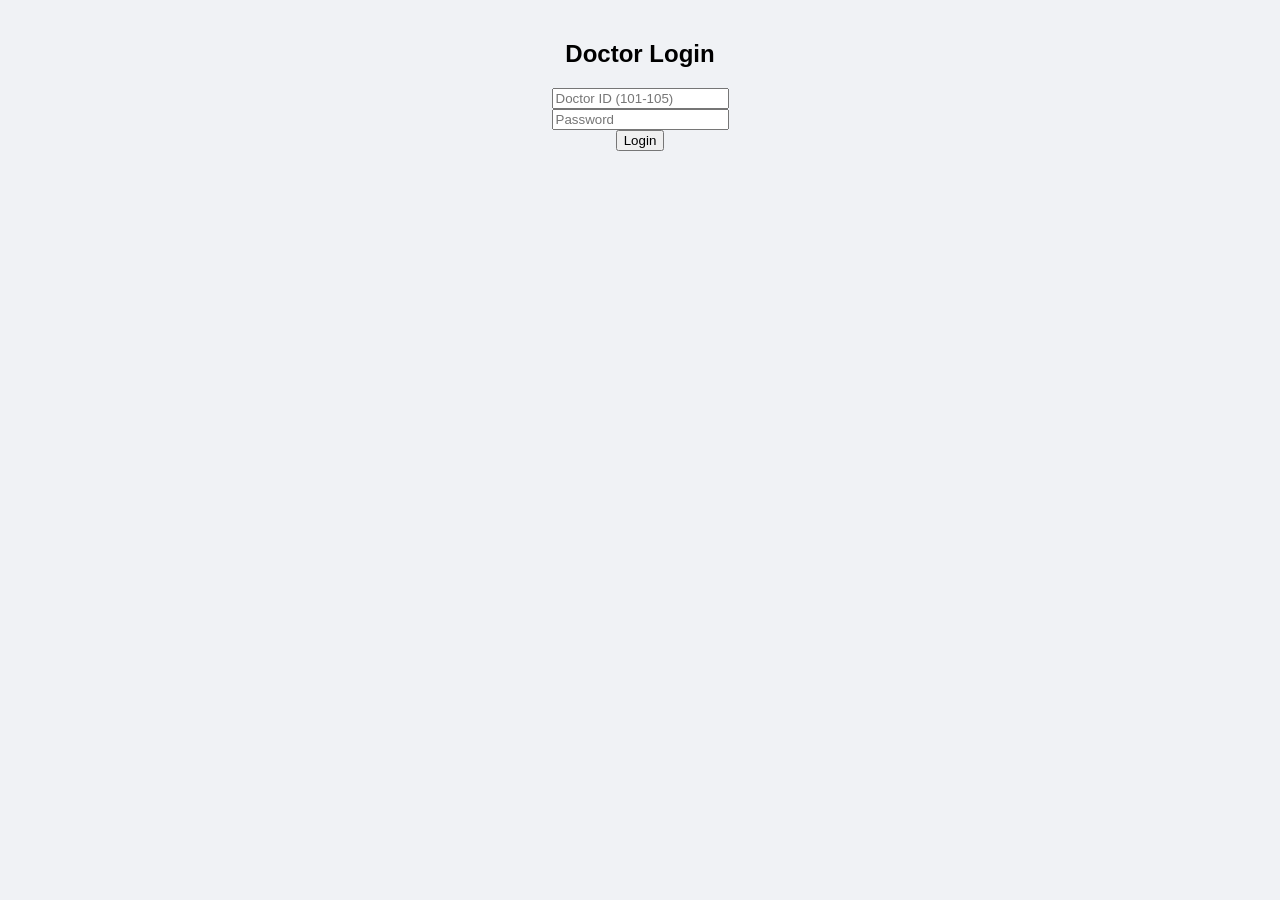
==== frontend/doctor.html @ bdf799d9 "Full HMS system: backend with Crow, frontend portals, APIs, and txt persistence" ====
<!DOCTYPE html>
<html>
<head>
  <title>Doctor Portal</title>
  <link rel="stylesheet" href="style.css">
</head>
<body>
  <h2>Doctor Login</h2>
  <form id="doctorLoginForm">
    <input type="text" name="doctorId" placeholder="Doctor ID (101-105)" required><br>
    <input type="password" name="password" placeholder="Password" required><br>
    <button type="submit">Login</button>
  </form>

  <div id="doctorDashboard" style="display:none;">
    <h3>Doctor Dashboard</h3>
    <button onclick="viewDoctorAppointments()">View My Appointments</button>
    <button onclick="viewDoctorPrescriptions()">View My Prescriptions</button>
    <button onclick="viewDoctorAnalytics()">View My Analytics</button>

    <h3>Write Prescription</h3>
    <form id="prescriptionForm">
      <input type="text" name="patientId" placeholder="Patient ID" required><br>
      <input type="text" name="doctorId" placeholder="Doctor ID" required><br>
      <input type="text" name="medication" placeholder="Medication" required><br>
      <input type="text" name="labTestOrder" placeholder="Lab Test (or None)" required><br>
      <input type="text" name="followUpDate" placeholder="Follow-up Date (DD-MM-YYYY)" required><br>
      <button type="submit">Submit Prescription</button>
    </form>

    <div id="doctorContent"></div>
  </div>

  <script src="app.js"></script>
</body>
</html>
---- frontend/style.css ----
body {
  font-family: Arial, sans-serif;
  background: #f0f2f5;
  text-align: center;
  margin: 0;
  padding: 20px;
}

h1 {
  margin-bottom: 30px;
}

.portal-container {
  display: flex;
  justify-content: center;
  gap: 20px;
}

.portal-card {
  background: white;
  border-radius: 8px;
  padding: 20px;
  width: 250px;
  box-shadow: 0 4px 6px rgba(0,0,0,0.1);
}

.portal-card.patient { border-top: 5px solid #4CAF50; }
.portal-card.doctor { border-top: 5px solid #2196F3; }
.portal-card.lab { border-top: 5px solid #FF9800; }

.btn {
  display: inline-block;
  margin-top: 15px;
  padding: 10px 15px;
  background: #333;
  color: white;
  text-decoration: none;
  border-radius: 4px;
}
.btn:hover {
  background: #555;
}
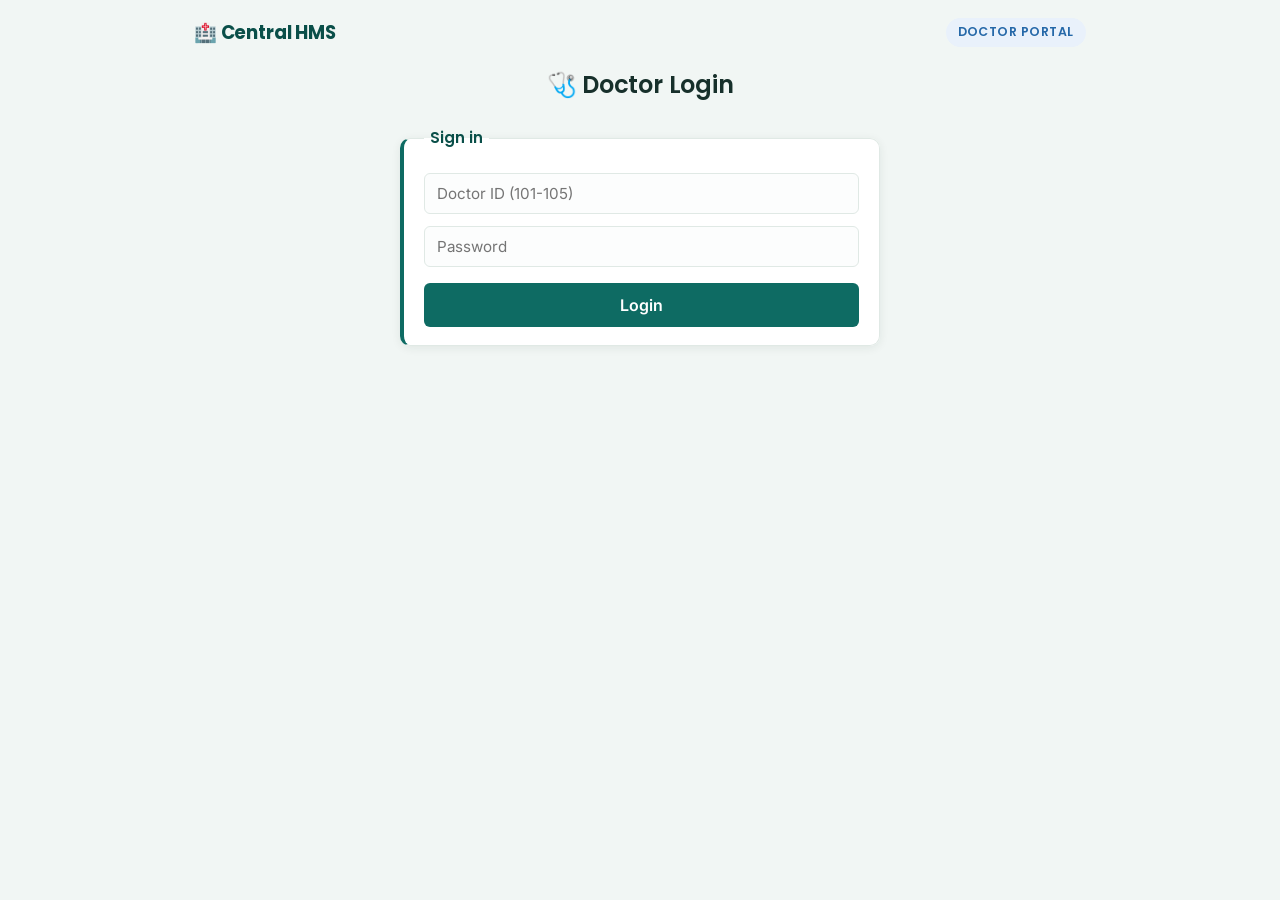
==== commit ec92a025: "Fix CRLF/CSV parsing bugs, add patient directory, restyle frontend, add README" ====
--- a/frontend/doctor.html
+++ b/frontend/doctor.html
@@ -1,31 +1,50 @@
 <!DOCTYPE html>
-<html>
+<html lang="en">
 <head>
-  <title>Doctor Portal</title>
+  <meta charset="UTF-8">
+  <meta name="viewport" content="width=device-width, initial-scale=1">
+  <title>Doctor Portal · Central HMS</title>
+  <link rel="preconnect" href="https://fonts.googleapis.com">
+  <link href="https://fonts.googleapis.com/css2?family=Poppins:wght@600;700&family=Inter:wght@400;500;600&display=swap" rel="stylesheet">
   <link rel="stylesheet" href="style.css">
 </head>
 <body>
-  <h2>Doctor Login</h2>
+  <header class="topbar">
+    <a href="index.html" class="brand">🏥 Central HMS</a>
+    <span class="topbar-tag doctor-tag">Doctor Portal</span>
+  </header>
+
+  <h2>🩺 Doctor Login</h2>
   <form id="doctorLoginForm">
-    <input type="text" name="doctorId" placeholder="Doctor ID (101-105)" required><br>
-    <input type="password" name="password" placeholder="Password" required><br>
-    <button type="submit">Login</button>
+    <fieldset>
+      <legend>Sign in</legend>
+      <input type="text" name="doctorId" placeholder="Doctor ID (101-105)" required>
+      <input type="password" name="password" placeholder="Password" required>
+      <button type="submit">Login</button>
+    </fieldset>
   </form>
 
   <div id="doctorDashboard" style="display:none;">
     <h3>Doctor Dashboard</h3>
-    <button onclick="viewDoctorAppointments()">View My Appointments</button>
-    <button onclick="viewDoctorPrescriptions()">View My Prescriptions</button>
-    <button onclick="viewDoctorAnalytics()">View My Analytics</button>
+    <div class="action-bar">
+      <button onclick="viewDoctorAppointments()">📅 My Appointments</button>
+      <button onclick="viewDoctorQueue()">⭐ My Queue (Senior Priority)</button>
+      <button onclick="viewDoctorPrescriptions()">💊 My Prescriptions</button>
+      <button onclick="viewDoctorAnalytics()">📊 Analytics &amp; Revenue</button>
+      <button onclick="viewAllPatients('doctorContent')">🗂️ All Patient Records</button>
+    </div>
 
     <h3>Write Prescription</h3>
     <form id="prescriptionForm">
-      <input type="text" name="patientId" placeholder="Patient ID" required><br>
-      <input type="text" name="doctorId" placeholder="Doctor ID" required><br>
-      <input type="text" name="medication" placeholder="Medication" required><br>
-      <input type="text" name="labTestOrder" placeholder="Lab Test (or None)" required><br>
-      <input type="text" name="followUpDate" placeholder="Follow-up Date (DD-MM-YYYY)" required><br>
-      <button type="submit">Submit Prescription</button>
+      <fieldset>
+        <legend>New prescription</legend>
+        <input type="text" name="patientId" placeholder="Patient ID" required>
+        <input type="text" name="doctorId" placeholder="Doctor ID" required>
+        <input type="text" name="medication" placeholder="Medication" required>
+        <input type="text" name="labTestOrder" placeholder="Lab Test (or None)" required>
+        <input type="text" name="followUpDate" placeholder="Follow-up Date (DD-MM-YYYY)" required>
+        <button type="submit">Submit Prescription</button>
+      </fieldset>
     </form>
 
     <div id="doctorContent"></div>
@@ -33,4 +52,4 @@
 
   <script src="app.js"></script>
 </body>
-</html>
+</html>
--- a/frontend/style.css
+++ b/frontend/style.css
@@ -1,42 +1,400 @@
+/* ============================================================
+   Central HMS — visual system
+   Palette: clinical mint background, deep teal primary,
+   portal accents borrowed from hospital ID-wristband colors
+   (green / blue / amber) since every part of this app revolves
+   around IDs — patient IDs, doctor IDs, appointment IDs.
+   Type: Poppins for headings (confident, rounded, clinical-modern),
+   Inter for body/UI (quiet, highly legible at small sizes).
+   ============================================================ */
+
+:root {
+  --bg: #F1F6F4;
+  --surface: #FFFFFF;
+  --ink: #17302B;
+  --muted: #5C7069;
+  --border: #E0E9E5;
+
+  --teal: #0E6B63;
+  --teal-dark: #0A4F49;
+
+  --patient: #2F9E5C;
+  --patient-soft: #E9F7EF;
+  --doctor: #2568A8;
+  --doctor-soft: #E9F1FB;
+  --lab: #C97A1E;
+  --lab-soft: #FBF1E3;
+
+  --danger: #C0392B;
+  --radius: 10px;
+  --shadow: 0 2px 10px rgba(23, 48, 43, 0.08);
+}
+
+* { box-sizing: border-box; }
+
 body {
-  font-family: Arial, sans-serif;
-  background: #f0f2f5;
+  font-family: 'Inter', -apple-system, BlinkMacSystemFont, Segoe UI, sans-serif;
+  background: var(--bg);
+  color: var(--ink);
+  margin: 0;
+  padding: 0 20px 60px;
+  line-height: 1.5;
+}
+
+/* ---------------- Top navigation bar ---------------- */
+
+.topbar {
+  display: flex;
+  align-items: center;
+  justify-content: space-between;
+  max-width: 900px;
+  margin: 0 auto;
+  padding: 18px 4px 0;
+}
+
+.brand {
+  font-family: 'Poppins', sans-serif;
+  font-weight: 700;
+  font-size: 1.15em;
+  color: var(--teal-dark);
+  text-decoration: none;
+  letter-spacing: -0.01em;
+}
+
+.topbar-tag {
+  font-family: 'Poppins', sans-serif;
+  font-size: 0.78em;
+  font-weight: 600;
+  text-transform: uppercase;
+  letter-spacing: 0.04em;
+  padding: 5px 12px;
+  border-radius: 999px;
+}
+
+.topbar-tag.patient-tag { background: var(--patient-soft); color: var(--patient); }
+.topbar-tag.doctor-tag  { background: var(--doctor-soft);  color: var(--doctor); }
+.topbar-tag.lab-tag     { background: var(--lab-soft);     color: var(--lab); }
+
+/* ---------------- Landing hero ---------------- */
+
+.landing-hero {
   text-align: center;
-  margin: 0;
-  padding: 20px;
+  padding: 44px 0 8px;
+}
+
+.landing-logo {
+  font-size: 2.6em;
+  line-height: 1;
+  margin-bottom: 6px;
+}
+
+.landing-sub {
+  color: var(--muted);
+  font-size: 1.02em;
+  margin-top: -6px;
+}
+
+h1, h2, h3, h4 {
+  font-family: 'Poppins', 'Inter', sans-serif;
+  font-weight: 600;
+  color: var(--ink);
+  letter-spacing: -0.01em;
 }
 
 h1 {
-  margin-bottom: 30px;
-}
+  text-align: center;
+  font-size: 2em;
+  font-weight: 700;
+  margin-bottom: 6px;
+}
+
+h1::after {
+  content: "";
+  display: block;
+  width: 56px;
+  height: 4px;
+  background: var(--teal);
+  border-radius: 2px;
+  margin: 14px auto 34px;
+}
+
+h2 {
+  text-align: center;
+  font-size: 1.5em;
+  margin-bottom: 24px;
+}
+
+h3, h4 {
+  font-size: 1.15em;
+  margin-top: 28px;
+  margin-bottom: 12px;
+}
+
+/* ---------------- Landing page: portal wristband cards ---------------- */
 
 .portal-container {
   display: flex;
+  flex-wrap: wrap;
   justify-content: center;
-  gap: 20px;
+  gap: 22px;
+  max-width: 900px;
+  margin: 0 auto;
 }
 
 .portal-card {
-  background: white;
-  border-radius: 8px;
-  padding: 20px;
+  background: var(--surface);
+  border-radius: var(--radius);
+  padding: 26px 24px;
   width: 250px;
-  box-shadow: 0 4px 6px rgba(0,0,0,0.1);
-}
-
-.portal-card.patient { border-top: 5px solid #4CAF50; }
-.portal-card.doctor { border-top: 5px solid #2196F3; }
-.portal-card.lab { border-top: 5px solid #FF9800; }
+  box-shadow: var(--shadow);
+  border-left: 6px solid var(--muted);
+  text-align: left;
+  transition: transform 0.15s ease, box-shadow 0.15s ease;
+}
+
+.portal-card:hover {
+  transform: translateY(-3px);
+  box-shadow: 0 8px 20px rgba(23, 48, 43, 0.14);
+}
+
+.portal-card h2 { text-align: left; margin-bottom: 6px; font-size: 1.2em; }
+.portal-card p { color: var(--muted); font-size: 0.92em; margin: 0 0 16px; }
+.portal-icon { font-size: 1.8em; margin-bottom: 6px; }
+
+.portal-card.patient { border-left-color: var(--patient); }
+.portal-card.doctor  { border-left-color: var(--doctor); }
+.portal-card.lab     { border-left-color: var(--lab); }
 
 .btn {
   display: inline-block;
-  margin-top: 15px;
-  padding: 10px 15px;
-  background: #333;
+  padding: 10px 18px;
+  background: var(--teal);
   color: white;
   text-decoration: none;
-  border-radius: 4px;
-}
-.btn:hover {
-  background: #555;
-}
+  border-radius: 6px;
+  font-weight: 500;
+  font-size: 0.92em;
+  transition: background 0.15s ease;
+}
+.btn:hover { background: var(--teal-dark); }
+
+/* ---------------- Forms ---------------- */
+
+form fieldset {
+  max-width: 480px;
+  margin: 0 auto 18px;
+  text-align: left;
+  background: var(--surface);
+  border-radius: var(--radius);
+  border: 1px solid var(--border);
+  border-left: 4px solid var(--teal);
+  padding: 18px 20px;
+  box-shadow: var(--shadow);
+}
+
+form legend {
+  font-family: 'Poppins', sans-serif;
+  font-weight: 600;
+  font-size: 0.95em;
+  padding: 0 6px;
+  color: var(--teal-dark);
+}
+
+form fieldset input,
+form fieldset select {
+  width: 100%;
+  padding: 10px 12px;
+  margin: 6px 0;
+  border: 1px solid var(--border);
+  border-radius: 6px;
+  font-family: inherit;
+  font-size: 0.95em;
+  background: #FCFDFD;
+}
+
+form fieldset input:focus,
+form fieldset select:focus {
+  outline: none;
+  border-color: var(--teal);
+  box-shadow: 0 0 0 3px rgba(14, 107, 99, 0.15);
+}
+
+form fieldset label {
+  font-size: 0.93em;
+  display: block;
+  margin: 4px 0;
+}
+
+#slotOptions label {
+  background: #FCFDFD;
+  border: 1px solid var(--border);
+  border-radius: 6px;
+  padding: 8px 10px;
+  margin-bottom: 6px;
+  cursor: pointer;
+}
+
+button, .action-btn {
+  font-family: 'Inter', sans-serif;
+  cursor: pointer;
+}
+
+button[type="submit"], #checkSlotsBtn, #confirmBookingBtn {
+  display: block;
+  width: 100%;
+  max-width: 480px;
+  margin: 10px auto 0;
+  padding: 12px;
+  background: var(--teal);
+  color: white;
+  border: none;
+  border-radius: 6px;
+  font-size: 1em;
+  font-weight: 600;
+}
+
+button[type="submit"]:disabled {
+  background: #A9BDB8;
+  cursor: not-allowed;
+}
+
+button[type="submit"]:hover:not(:disabled), #checkSlotsBtn:hover, #confirmBookingBtn:hover:not(:disabled) {
+  background: var(--teal-dark);
+}
+
+#checkSlotsBtn {
+  width: auto;
+  display: inline-block;
+  margin: 8px 0 0;
+  padding: 8px 16px;
+  font-size: 0.9em;
+}
+
+/* ---------------- Dashboards & dashboard action buttons ---------------- */
+
+#doctorDashboard, #labDashboard {
+  max-width: 760px;
+  margin: 0 auto;
+}
+
+.action-bar {
+  display: flex;
+  flex-wrap: wrap;
+  gap: 8px;
+  margin-bottom: 8px;
+}
+
+#doctorDashboard button:not([type="submit"]),
+#labDashboard button:not([type="submit"]) {
+  background: var(--surface);
+  border: 1px solid var(--border);
+  color: var(--ink);
+  padding: 9px 16px;
+  border-radius: 6px;
+  font-size: 0.9em;
+  font-weight: 500;
+  margin: 4px 6px 4px 0;
+  transition: all 0.15s ease;
+}
+
+#doctorDashboard button:not([type="submit"]):hover {
+  border-color: var(--doctor);
+  color: var(--doctor);
+}
+
+#labDashboard button:not([type="submit"]):hover {
+  border-color: var(--lab);
+  color: var(--lab);
+}
+
+/* ---------------- Tables ---------------- */
+
+table {
+  border-collapse: collapse;
+  margin: 15px auto;
+  background: var(--surface);
+  border-radius: var(--radius);
+  overflow: hidden;
+  box-shadow: var(--shadow);
+  font-size: 0.92em;
+}
+
+table th, table td {
+  border-bottom: 1px solid var(--border);
+  padding: 10px 16px;
+  text-align: left;
+}
+
+table th {
+  background: var(--teal);
+  color: white;
+  font-family: 'Poppins', sans-serif;
+  font-weight: 600;
+  font-size: 0.85em;
+  text-transform: uppercase;
+  letter-spacing: 0.03em;
+}
+
+table tr:last-child td { border-bottom: none; }
+table tr:nth-child(even) td { background: #FAFCFB; }
+
+.muted-note {
+  color: var(--muted);
+  font-size: 0.88em;
+  max-width: 700px;
+  margin: 8px auto;
+  font-style: italic;
+}
+
+/* ---------------- Receipt (patient booking) ---------------- */
+
+#receipt {
+  max-width: 480px;
+  margin: 20px auto 0;
+  background: var(--surface);
+  border-radius: var(--radius);
+  padding: 24px;
+  box-shadow: var(--shadow);
+  border-left: 6px solid var(--patient);
+}
+
+#receipt table { width: 100%; box-shadow: none; margin: 12px 0; }
+#receipt table th { background: var(--patient-soft); color: var(--ink); text-transform: none; font-size: 0.9em; }
+
+/* ---------------- Analytics stat cards ---------------- */
+
+.stats-grid {
+  display: flex;
+  flex-wrap: wrap;
+  gap: 14px;
+  justify-content: center;
+  margin-top: 16px;
+  max-width: 760px;
+  margin-left: auto;
+  margin-right: auto;
+}
+
+.stat-card {
+  background: var(--surface);
+  border-radius: var(--radius);
+  padding: 16px 22px;
+  min-width: 150px;
+  box-shadow: var(--shadow);
+  border-top: 4px solid var(--doctor);
+  text-align: left;
+}
+
+.stat-value {
+  font-family: 'Poppins', sans-serif;
+  font-size: 1.7em;
+  font-weight: 700;
+  color: var(--ink);
+}
+
+.stat-label {
+  color: var(--muted);
+  font-size: 0.82em;
+  margin-top: 3px;
+  text-transform: uppercase;
+  letter-spacing: 0.03em;
+}
